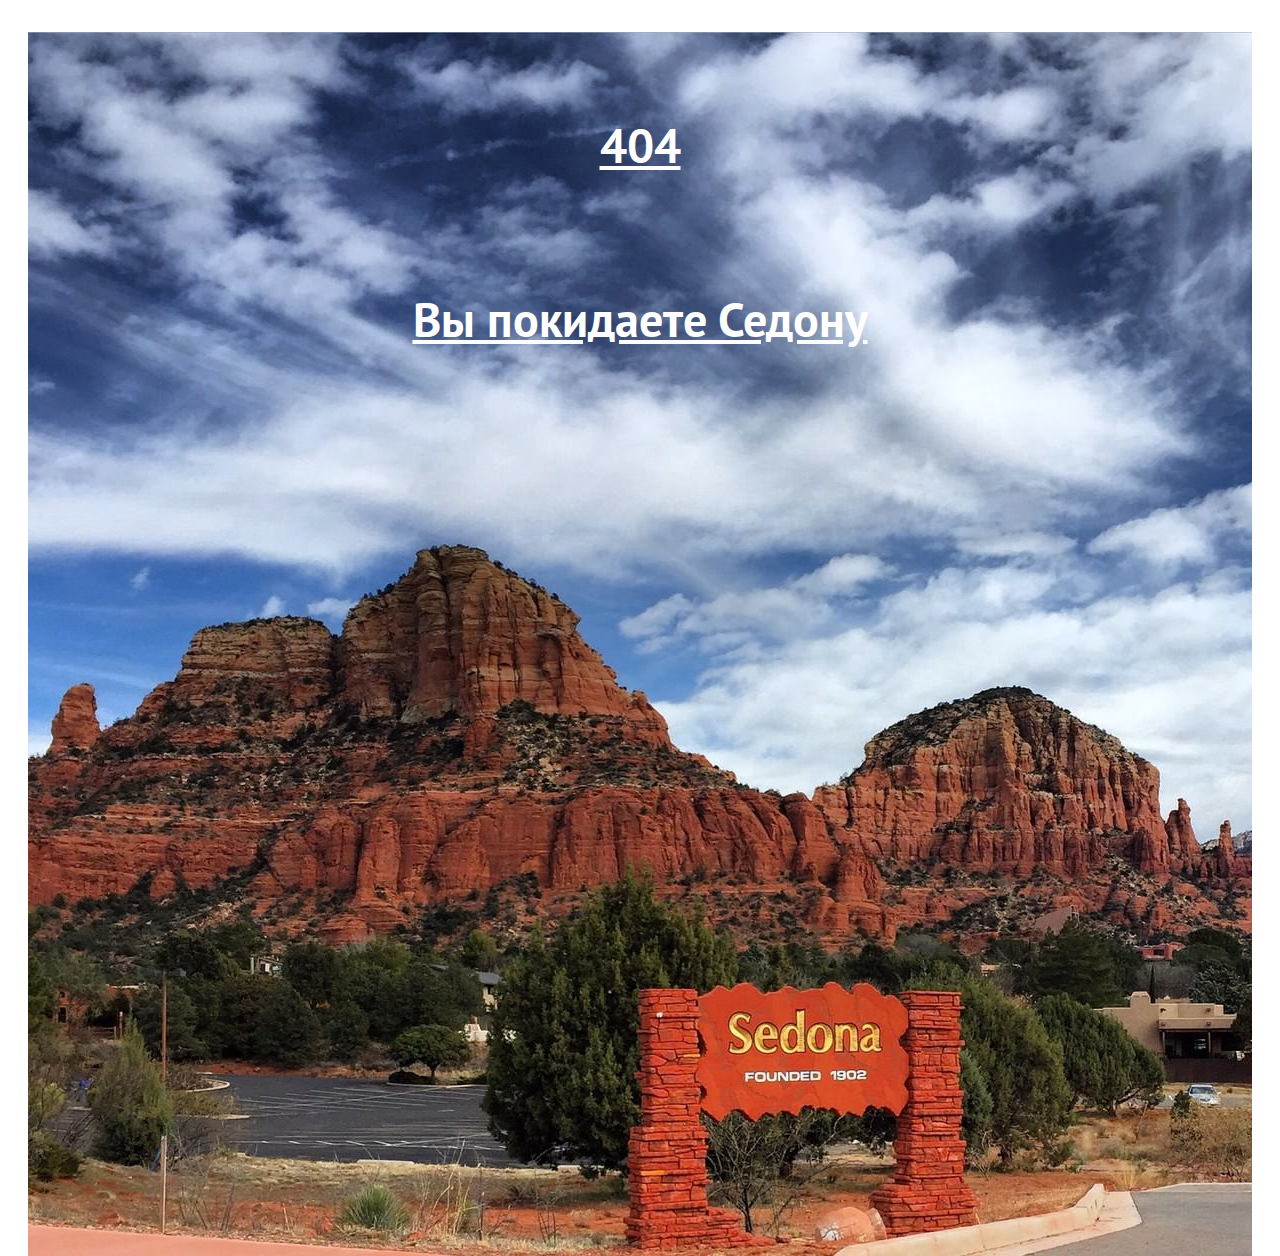
==== blank.html @ 5049050f "Завершаю стилизацию" ====
<!DOCTYPE html>
<html class="page" lang="ru">
  <head>
    <meta charset="utf-8">
    <title>HTML Academy: Седона</title>
    <link href="https://fonts.googleapis.com/css2?family=PT+Sans:wght@400;700&display=swap" rel="stylesheet">
    <link href="css/style.css" rel="stylesheet">
    <link href="css/normalize.css" rel ="stylesheet">
  </head>
<div class="blank">
<h1> 404</h1>
<p class="leave">Вы покидаете Седону</p>
</div>
---- css/style.css ----
/*Переменные*/


:root {
  --basic-white: #ffffff;
  --basic-black: #000000;
  --light-black: #333333;
  --basic-cyan: #81b3d2;
  --cyan-dark: #669ec0;
  --cyan-extra-dark: #5496bd;
  --brown: #766357;
  --brown-dark: #604E43;
  --brown-extra-dark: #503e33;
  --brown-gray:#6a6a6a;
  --gray: #eeeeee;
  --gray-light: #f2f2f2;
  --gray-dark: #e5e5e5;
  --rubus: #bdbbbc;

}



.page-body-index {
  min-width:1280px;
  margin:0;
  padding:0;
  font-family: "PT Sans",sans-serif;
  font-size: 14px;
  line-height: 26px;
  font-weight: 700;
  color: var(--basic-black);
  text-transform: uppercase;
  background-color: var(--gray-light);
}

.page-body-inner {
  min-width:1280px;
  margin:0;
  padding:0;
  font-family: "PT Sans",sans-serif;
  font-size: 14px;
  line-height: 26px;
  font-weight: 700;
  color: var(--basic-black);
  text-transform: uppercase;
  background-color: var(--gray-light);
}

a {
  text-decoration: none;
}
img {
  max-width: 100%;
  height:auto
}
/*Grid*/
.page {
  height: 100%
}

.page-body-index {
  min-height:100%;
  display:grid;
  grid-template-rows: min-content 1fr min-content;
  align-content: start;
}
/*Main Header*/
.main-header {
margin:0
}

h2 {
  font-size: 21px;
  text-align:center;
}

p {
  font-size: 14px;
  font-weight: 400;
  color: var(--light-black)
}

/*Site Navigation*/
.main-navigation {
  display:flex;
  width:1200px;
  margin-left:auto;
  margin-right:auto;
  justify-content:center;
  background-color: var(--basic-white)
}
.container {
  margin:0
}

.header-logo {
  display:flex;
  justify-content: center;
  width: 138px;
  height: 70px;
  margin:0 auto
}

.site-navigation a{
  font-size: 14px;
  line-height: 26px;
  color: var(--basic-black);
  background-color: transparent
}

.site-navigation a.active{
  color:var(--brown)
}
.site-navigation {
  display:flex;
  flex-direction:row;
  justify-content:space-around;
  align-items:center;
  width:1200px;
  margin:0px;
  vertical-align:middle;
  padding:0px;
  margin-top:-80px;
  height:55px;
  list-style: none;
}

.site-navigation a:hover {
color: var(--basic-cyan)
}

.site-navigation a:active {
color: var(--basic-black);
opacity:30%
}

/*logo*/
.to-main-page {
  display:block;
  width: 138px;
  height: 70px;
  margin-left: auto;
  margin-right:auto;
  position:relative;
  z-index:2
}

/*Container*/

.container {
  width:1200px;
  margin: 0 auto
}

/*Header*/
.welcome {
  width:456.65px ;
  height:350.88px;
  margin:0 auto;
  margin-top:78px;
  padding:0;
  position:relative;
  z-index:2
}

.background-placeholder {
  display:flex;
  width:1200px;
  height:509px;
  background-image: url("../img/background-photo.jpg");
  background-position: center ;
  background-repeat: no-repeat;
  margin-top:-428.88px;

}
.decoration-placeholder {
  display:flex;
  width:1200px;
  background-image: url("../img/decor.svg");
  background-position: bottom;
  background-repeat:no-repeat;

}


/*Main*/
/*index*/
.intro-text {
  display: flex;
  flex-direction: column;
  justify-content: center;
  align-items: center;
  height:272px;
  width: auto;
  background-color: var(--basic-white);
}

.reasons {
  width:100%;
}

.reasons-list {
  width:100%;
  margin:0;
  padding:0;
}
.reason-item1 {
  display:flex;
  width:100%;
  height:256px;
  justify-content: center;
}
.reason-item1  {
  color: var(--basic-white);
  background-color: var(--basic-cyan)
}

.reason-info1 {
  display:flex;
  width:400px;
  height:256px;
  flex-direction:column;
  flex-wrap:wrap;
  justify-content:center;
  align-self:center
}

.reason-info1 p {
  font-size: 14px;
  font-weight: 400;
  color: var(--basic-white)
}

.features-list {
  display:flex;
  flex-direction:row;
  justify-content: space-around;
}

.feature-item {
  margin:60px 0
}
.reasons-list {
  list-style:none;
  text-align: center
}

.reason-item2 {
  display:flex;
  flex-direction: row-reverse;
  width:100%;
  height:256px;
  justify-content: center;
}

.reason-item2 {
    color: var(--basic-white);
    background-color: var(--basic-cyan)
}

.reason-info2 {
  display:flex;
  width:400px;
  height:256px;
  flex-direction:column;
  flex-wrap:wrap;
  justify-content:center;
  align-self:center
}

.reason-info2 p {
  font-size: 14px;
  font-weight: 400;
  color: var(--basic-white)
}

.reasons-poor {
  display:flex;
  justify-content:space-around;
  align-items: center;
  height: 250px
}


.features-list {
  list-style: none;
  text-align: center
}

.feature-item h3 {
  font-size: 21px;
  text-align: center
}

.search-sedona {
  font:inherit;
  font-size:21px;
  width:568px;
  height: 86px;
  text-align: center;
  color: var(--basic-white);
  text-transform: uppercase;
  background-color: var(--brown);
  border: none
}

.hidden-form-button .popup {
  display:none;
}

.hidden-form-button:hover .popup {
  position:absolute;
  display: flex;
  height:395px;
  width:568px;
  justify-content:center;
  padding:50px 0;
  flex-wrap:wrap;
  background-color: var(--basic-white);
  box-sizing:border-box
}

.popup .search-item  {
  display:flex;
  font: inherit;
  width:458px;
  height:38px;
  justify-content:space-between;
  align-items: center;
  margin-top: 0;
  margin-bottom:30px;
}

 .search-item:last-child  {
  margin-bottom: 0;
}

.date-decoration  {
  display:flex;
  font: inherit;
  background-color: var(--gray-light);
  width:346px;
  height:38px;
  border:1px solid var(--gray-light);
  vertical-align: middle;
}


 .search-item .date-decoration input {
   display:flex;
   font:inherit;
   width:inherit;
   padding:0 0;
   background-color: var(--gray-light);
   border:1px solid var(--gray-light);

}

.date-decoration  svg{
  display:flex;
  align-self: center;
  margin-right:5px
}

.form-group {
  display:flex;
  width:458px;
  justify-content: space-between;
}

.quantity-form {
  display:flex;
  width:114px;
  height:38px
}
/*
.form-group div:first-child label {
  margin-right:100px;
}
*/
.form-group div:last-child label {
  padding-left:50px
}

.search-item label {
vertical-align: middle;
}

.quantity-form input {
  width:64px;
  background-color: var(--gray-light);
  border:1px solid var(--gray-light);

}

.button-plus {
  display:flex;
  padding:0;
  padding-right:13px;
  padding-top:15px;
  border:none;
}

.button-plus svg:hover path {
  fill:var(--basic-black)
}

.button-minus {
  display:flex;
  padding:0;
  padding-left:13px;
  padding-top:19px;
  border:none;
}

.button-minus svg:hover rect {
  fill:var(--basic-black)
}

.search-item input:hover {
  background-color:var(--gray-dark)
}


.search-item input:focus {
  background-color: transparent
}

.date-decoration svg:hover path {
  fill:var(--basic-black)
}

.date-decoration svg:active path {
  fill:var(--basic-cyan)
}


 .quantity-form:first-child {
  margin-right: 80px
}


.search-sedona:hover {
  background-color: var(--brown-dark)
}

.search-sedona:active {
  color:rgba(255, 255, 255, 0.3);
  background-color: var(--brown-extra-dark);
}

.search-form p {
  text-align:center;
  margin-bottom:50px
}

.search-form h2 {
  font-size:30px
}

.search-form {
  flex-direction:column;
  width:568px;
  margin-left:auto;
  margin-right:auto;
}


.search {
  font-size:21px;
  font-weight:700;
  width:458px;
  height:58px;
  margin-top:20px;
  margin-left:auto;
  margin-right:auto;
  text-align: center;
  color: var(--basic-white);
  text-transform: uppercase;
  background-color: var(--basic-cyan);
  border: none
}

.search:hover {
background-color:var(--cyan-dark);
}

.search:active {
background-color:var(--cyan-extra-dark);
color:rgba(255, 255, 255, 0.3)
}

.intro {
  font-size: 14px;
  text-align: center;
  color: var(--light-black)
}

.inner {
  font-size: 14px;
  font-weight: 400;
  color: var(--basic-black);
  list-style: none
}

.limit {
  font-size: 14px;
  font-weight: 400;
  color: var(--basic-black)
}

.reasons, .map {
background-color: var(--gray)
}

.map {
  height:594px;
  background-image: url("../img/map.png");
  z-index:1;
}
/*inner*/
/*Hotel pick menu*/
.pick {
  display:flex;
  width:1200px;
  height:217px;
  justify-content: center;
  align-items: space-between;
  background-image: url("../img/backgroundblur.jpg");
  background-position: ;
  background-repeat: no-repeat
}

.search-parameters {
  display:flex;
  width:1200px;
  height:217px;
  margin-bottom:60px;
  justify-content:;
  color: var(--basic-white)
}


.inner-infrastructure {
  display:flex;
  flex-direction:column;
  margin:0;
  justify-content:space-around;
  padding-bottom:20px;
  list-style:none;
}

.inner-infrastructure h3 {
  margin-bottom:0
}

.filter-option label {
  position: relative;
  display: flex;
  cursor: pointer;
  font-size: 14px;
  font-weight:400;
  user-select: none;
  align-self: center;
}

.inner-hotel-type .filter-option label::before {
  display:block;
  content:"";
  width:23px;
  height:23px;
  margin-right:17px;
  align-self:center;
  background-image:url("../img/checkbox-off.svg");
}


.inner-infrastructure li:last-child label::before {
  display:block;
  content:"";
  width:27px;
  height:23px;
  margin-right:17px;
  align-self:center;
  background-image:url("../img/checkbox-on-disabled.svg");
}

.inner-infrastructure li:nth-child(2) .filter-input-checkbox + label::before {
  display:block;
  content:"";
  width:19px;
  height:19px;
  margin-right:17px;
  align-self:center;
  border:3px solid var(--brown-gray);
  border-radius:3px;
}

.inner-infrastructure li:nth-child(3) .filter-input-checkbox + label::before {
  display:block;
  content:"";
  width:19px;
  height:19px;
  margin-right:17px;
  align-self:center;
  border:3px solid var(--brown-gray);
  border-radius:3px;
}


.filter-option .filter-input-checkbox:checked + label::before {
  display:block;
  content:"";
  width:27px;
  height:23px;
  margin-right:13px;
  align-self:center;
  background-image:url("../img/checkbox-on.svg");
  background-repeat:no-repeat;
}

.inner {
  height:auto;
  flex-direction:column;
  align-items: space-around;
  color: var(--basic-white);
}

.inner-hotel-type {
  display:flex;
  flex-direction:column;
  margin:0;
  margin-left:120px;
  justify-content:space-around;
  padding-bottom:20px;
  list-style:none;
}

.inner-hotel-type h3 {
  margin-bottom:0
}

/* Filter toggle*/

.filter-item {
  margin-top: 0px;
  padding: 0;
  border: none;
}

.range-filter {
  width: 316px;

}

.filter-item legend {
  margin:0;
font-size: 16px;
line-height:21px;
font-weight:700px;
margin-bottom: 20px;
}

.range-controls {
position:relative;
}

.range-controls .scale {
  margin-top: 25px;
  height: 2px;
  background-color:rgba(255, 255, 255, 0.3);
}

.range-controls .bar {
  width: 80%;
  height: 2px;
  background-color: var(--basic-white);
}


.range-controls .toggle {
  position: absolute;
  top: -10px;
  left: 0;
  width: 4px;
  height: 4px;
  padding: 0;
  border: 8px solid #ffffff;
  background-color: #ababab;
  border-radius:50%;
  box-shadow: 0 2px 1px 0 #cfcfcf;
}

.range-controls .toggle-min {
  left: 0px;
}

.range-controls .toggle-min:hover {
  width: 4px;
  height: 4px;
  padding: 0;
  border: 10px solid #ffffff;
}

.range-controls .toggle-max {
  left: 248px;
}

.range-controls .toggle-max:hover {
  width: 4px;
  height: 4px;
  padding: 0;
  border: 10px solid #ffffff;
}

.cost-per-day {
  display:flex;
  flex-direction:column;
  justify-content: space-around;
  margin-left:auto;
  margin-right:70px;
}

.range {
  display:flex;
  width:317px;
  font-size: 14px;
  font-weight:400;
  line-height:21px;
  padding: 7px 0;
  border: 3px solid white;
  border-radius:2px;
}

.stick {
  display:flex;
  width:2px;
  margin:0;
  margin-left:40px;
  align-self:center
}

.range .range-lim:first-child {
  display:flex;
  padding-left:65px
}

.range .range-lim:last-child {
  display:flex;
  padding-left:50px;
}

.range .range-lim input {
  width:32px;
  color:var(--basic-white);
  background-color:transparent;
  vertical-align: middle;
  margin-left:5px;
  border:none
}


.show {
  width:136px;
  height:36px;
  align-self:center;
}

.show:hover {
  color: var(--basic-black);
  background-color: var(--basic-white)
}

/* Search results*/
.sort {
  display: flex;
  padding-left:50px;
  padding-top:30px;
  margin:0 auto;
  height:145px;
  background-color:var(--basic-white);
  border-bottom:1px solid var(--gray-dark);


}

.sort-inner {
  display:flex;
  flex-direction:row;
  width:100%;
  justify-content: flex-start;
  color: var(--basic-black);
  list-style:none;
}

.sort h2 {
  margin:10px;
  white-space: pre;
}



.sort-inner li:not(:first-child) {
  color:silver;
  line-height:18px;
  font-size: 12px;
  font-weight:400;
  text-decoration:underline dashed;
  margin-right: 40px;
}

.sort-inner li:first-child {
  line-height:18px;
  font-size: 12px;
  font-weight:400;
  color:var(--basic-black);
  margin-right: 40px
}

.sort-inner li:nth-child(2) {
  color:var(--basic-cyan);
  line-height:18px;
  font-size: 12px;
  font-weight:400;
  text-decoration:none;
  margin-right: 40px;
}

.sort-inner li:not(:first-child):hover {
  color:var(--basic-cyan);
  line-height:18px;
  font-size: 12px;
  font-weight:400;
  text-decoration:underline dashed;
  margin-right: 40px;
}

.sort-inner li:not(:first-child):active {
  color: var(--basic-cyan);
  text-decoration:none
}

.sort-inner li:focus {
  color: var(--basic-black);
  text-decoration:none
}

.sort-inner h4 {
  margin:0
}

.sort h2, .sort h4 {
  margin-right: 40px;
}

.sort-triangles {
  margin-left:auto;
  margin-right:70px;
  margin-top:0
}

.sort-triangles svg {
  margin-right:10px
}

.sort-triangles svg:first-child:hover path,
.sort-triangles svg:last-child:hover path {
  fill: var(--basic-black)
}

.sort-triangles svg:first-child:active path,
.sort-triangles svg:last-child:active path{
  fill: var(--basic-cyan)
}

.pick-result {
  display:flex;
}

.found {
  display:flex;
  flex-direction: column;
  align-content: space-around;
  width:1200px;
  height:auto;
  list-style: none;
  padding:0;
  margin:0 auto;
  background-color:var(--basic-white);
  box-sizing:border-box
}

.amara {
  display:flex;
  width: 100%;
  height: 125px;
  flex-wrap: wrap
}

.amara p{
  display:flex;
  justify-content: flex-start
}

.desert {
  display:flex;
  width: 100%;
  height: 125px;
  flex-wrap: wrap
}

.diablo {
  display:flex;
  width: 100%;
  height: 125px;
  flex-wrap: wrap
}

.found-item {
  display:flex;
  padding: 24px  70px;
  margin-left: auto;
  width:1200px;
  flex-direction:row;
  border-bottom:1px solid var(--gray-dark);
  box-sizing:border-box

}


.found-item h3 {
  margin:0
}

.found-item p {
  margin:0
}

.found-item img {
  display:block
}


.stars {
  padding:0;
  display:flex;
  flex-direction:row;
  margin-left:auto;
  margin-bottom: 40px;
  list-style:none;

}

.stars li {
  width:25px;
  height:25px;
  background: url("../img/star.svg") no-repeat 100% 100%;
  list-style:none
}

.rating {
  background-color: var(--gray);
  text-align:center;
  padding:5px;
  width:100px;
  height:12px;
  line-height: 12px;
}

.text {
display:flex;
flex-direction:column;
margin-left:30px
}

.path {
margin-left:auto;
margin-right:10px;
display:flex;
flex-direction:column;
text-align:right
}

.buttons {
  display:flex;
  margin-top:auto;
  flex-direction:row;
}

.buttons button:first-child {
  margin-right: 6px;
}

/* Button*/
.detail {
  font: inherit;
  text-align: center;
  color: var(--basic-white);
  text-transform: uppercase;
  background-color: var(--basic-cyan);
  border: none
}

.detail:hover {
  background-color:var(--cyan-dark)
}
.detail:active {
  color:rgba(255, 255, 255, 0.3);
  background-color:var(--cyan-extra-dark);
}

.book {
  font: inherit;
  text-align: center;
  color: var(--basic-white);
  text-transform: uppercase;
  background-color: var(--brown);
  border: none
}

.book:hover {
  background-color: var(--brown-dark)
}

.book:active {
  color:rgba(255, 255, 255, 0.3);
  background-color:var(--brown-extra-dark);
}

.show {
  font: inherit;
  font-weight:400;
  text-align: center;
  color: var(--basic-white);
  text-transform: uppercase;
  background-color: transparent;
  border: 2px solid white
}
/* Footer*/

.page-footer {
  display:flex;
  width:1200px;
  height:120px;
  margin-left:auto;
  margin-right:auto;
  justify-content: space-around;
  margin-top:-120px;
  background-color:rgba(255, 255, 255, 0.9);

  z-index:2
}

.footer-up {
  height:120px;
  background-color:var(--basic-white)
}

.visually-hidden:not(:focus):not(:active) {
  overflow: hidden;
}

.social-media {
  list-style:none
}

.copyright-footer{
  display:flex;
  margin-top:36px
}

.copyright-text {
  white-space:pre
}

.htmlacademy {
  margin-top:5px
}

.htmlacademy:hover path {
  fill: var(--basic-cyan);
}

.htmlacademy:active path {
  fill: var(--rubus)
}

.outro {
  font-size: 21px;
  font-weight: 700;
  line-height: 180%;
  color: var(--basic-black)
}

.social-media {
  display:flex;
  margin-top:36px;
  margin-right:40px;
}
.icon {
  display:flex;
  align-items: center;
  justify-content: center;
  margin-right:6px;
  width:46px;
  height:48px;
  background-color: var(--basic-cyan);
}

.icon:hover {
background-color: var(--cyan-dark);
}

.icon:active path {
  opacity:0.3;
}

.icon:active {
  background-color: var(--cyan-extra-dark);
}

.visually-hidden {
  display:none
}

.blank {
  width:1224px;
  height:1224px;
  margin-left:auto;
  margin-right:auto;
  background-image:url("../img/founded1902.jpg");
  background-position: center;
}

.blank h1,
.blank p {
  font-family: "PT Sans",sans-serif;
  font-size: 48px;
  line-height: 26px;
  font-weight: 700;
  padding-top:100px;
  text-align:center;
  text-decoration:underline;
  color: var(--basic-white);
}
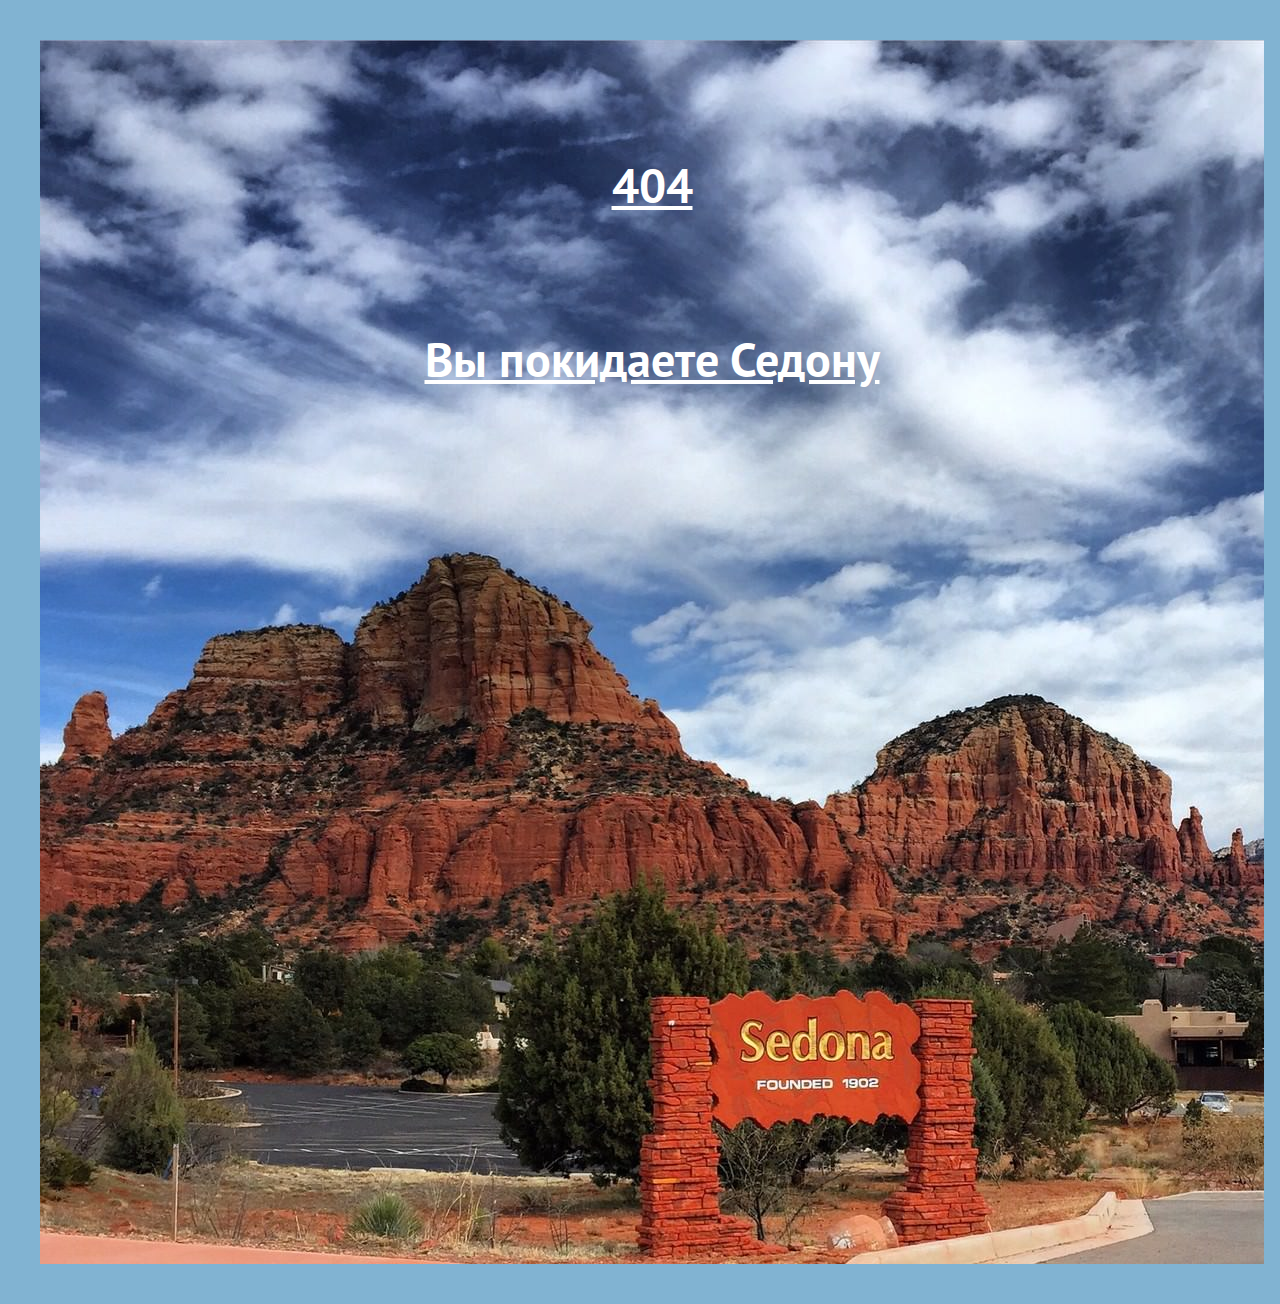
==== commit a0106c1b: "Дополнено" ====
--- a/blank.html
+++ b/blank.html
@@ -5,8 +5,8 @@
     <meta charset="utf-8">
     <title>HTML Academy: Седона</title>
     <link href="https://fonts.googleapis.com/css2?family=PT+Sans:wght@400;700&display=swap" rel="stylesheet">
+    <link href="css/normalize.css" rel ="stylesheet">
     <link href="css/style.css" rel="stylesheet">
-    <link href="css/normalize.css" rel ="stylesheet">
   </head>
 <div class="blank">
 <h1> 404</h1>
--- a/css/style.css
+++ b/css/style.css
@@ -1,3 +1,4 @@
+
 /*Переменные*/
 
 
@@ -54,7 +55,7 @@
   max-width: 100%;
   height:auto
 }
-/*Grid*/
+/*Сетка*/
 .page {
   height: 100%
 }
@@ -72,6 +73,7 @@
 
 h2 {
   font-size: 21px;
+  font-weight:700;
   text-align:center;
 }
 
@@ -126,6 +128,15 @@
   list-style: none;
 }
 
+.site-navigation li:nth-child(2) {
+  margin-right:120px
+}
+
+.site-navigation li:nth-child(3) {
+  margin-left:120px
+}
+
+
 .site-navigation a:hover {
 color: var(--basic-cyan)
 }
@@ -189,11 +200,22 @@
 .intro-text {
   display: flex;
   flex-direction: column;
-  justify-content: center;
+  justify-content: flex-start;
+  padding-top:20px;
   align-items: center;
-  height:272px;
+  height:216px;
   width: auto;
   background-color: var(--basic-white);
+  box-sizing:border-box
+}
+
+.intro-text h2{
+  margin-bottom:0;
+
+}
+
+.intro-text .intro {
+  margin-top:45px;
 }
 
 .reasons {
@@ -275,11 +297,12 @@
   color: var(--basic-white)
 }
 
-.reasons-poor {
+ .reasons-poor {
   display:flex;
   justify-content:space-around;
   align-items: center;
-  height: 250px
+  height: 250px;
+  list-style: none;
 }
 
 
@@ -552,6 +575,8 @@
 }
 
 .inner-infrastructure h3 {
+  font-size:16px;
+  line-height:21px;
   margin-bottom:0
 }
 
@@ -644,22 +669,23 @@
 /* Filter toggle*/
 
 .filter-item {
-  margin-top: 0px;
+  margin-top: -5px;
   padding: 0;
   border: none;
 }
 
 .range-filter {
+  margin-top:-5px;
   width: 316px;
 
 }
 
 .filter-item legend {
-  margin:0;
+margin:0;
 font-size: 16px;
 line-height:21px;
 font-weight:700px;
-margin-bottom: 20px;
+margin-bottom: 15px;
 }
 
 .range-controls {
@@ -729,6 +755,7 @@
   font-weight:400;
   line-height:21px;
   padding: 7px 0;
+  margin-top:-5px;
   border: 3px solid white;
   border-radius:2px;
 }
@@ -762,9 +789,14 @@
 
 
 .show {
+  display:flex;
   width:136px;
   height:36px;
-  align-self:center;
+  justify-content:center;
+  align-items:center;
+  margin-top:32px;
+  margin-left:auto;
+  margin-right:auto
 }
 
 .show:hover {
@@ -776,11 +808,13 @@
 .sort {
   display: flex;
   padding-left:50px;
-  padding-top:30px;
+  padding-top:20px;
   margin:0 auto;
-  height:145px;
+  align-content:center;
+  height:85px;
   background-color:var(--basic-white);
   border-bottom:1px solid var(--gray-dark);
+  box-sizing:border-box;
 
 
 }
@@ -790,6 +824,7 @@
   flex-direction:row;
   width:100%;
   justify-content: flex-start;
+  align-content:center;
   color: var(--basic-black);
   list-style:none;
 }
@@ -827,7 +862,7 @@
   margin-right: 40px;
 }
 
-.sort-inner li:not(:first-child):hover {
+.sort-inner li:not(:first-child):not(:last-child):hover {
   color:var(--basic-cyan);
   line-height:18px;
   font-size: 12px;
@@ -854,10 +889,12 @@
   margin-right: 40px;
 }
 
-.sort-triangles {
+.sort-inner li:last-child {
   margin-left:auto;
-  margin-right:70px;
-  margin-top:0
+  margin-right:60px;
+  margin-top:-10px;
+  padding-top:0;
+  text-decoration:none
 }
 
 .sort-triangles svg {
@@ -871,6 +908,10 @@
 
 .sort-triangles svg:first-child:active path,
 .sort-triangles svg:last-child:active path{
+  fill: var(--basic-cyan)
+}
+
+.sort-triangles svg:last-child path{
   fill: var(--basic-cyan)
 }
 
@@ -976,7 +1017,7 @@
 
 .path {
 margin-left:auto;
-margin-right:10px;
+margin-right:0px;
 display:flex;
 flex-direction:column;
 text-align:right
@@ -1061,13 +1102,14 @@
   overflow: hidden;
 }
 
-.social-media {
+.social-button {
   list-style:none
 }
 
 .copyright-footer{
   display:flex;
-  margin-top:36px
+  margin-top:36px;
+  margin-right:70px
 }
 
 .copyright-text {
@@ -1084,19 +1126,35 @@
 
 .htmlacademy:active path {
   fill: var(--rubus)
+}
+
+.contacts {
+  display:flex;
+  margin-left:85px;
+  align-items:center;
 }
 
 .outro {
   font-size: 21px;
   font-weight: 700;
   line-height: 180%;
+  margin:0;
   color: var(--basic-black)
 }
 
+.outro .phone-number {
+  margin-left:-45px;
+  color: var(--basic-black)
+}
+.social-button {
+  display:flex;
+}
+
 .social-media {
   display:flex;
-  margin-top:36px;
-  margin-right:40px;
+  align-items:center;
+  margin-right:10px;
+
 }
 .icon {
   display:flex;
@@ -1130,7 +1188,8 @@
   margin-left:auto;
   margin-right:auto;
   background-image:url("../img/founded1902.jpg");
-  background-position: center;
+  background-position: top;
+  border: 40px solid var(--basic-cyan)
 }
 
 .blank h1,
